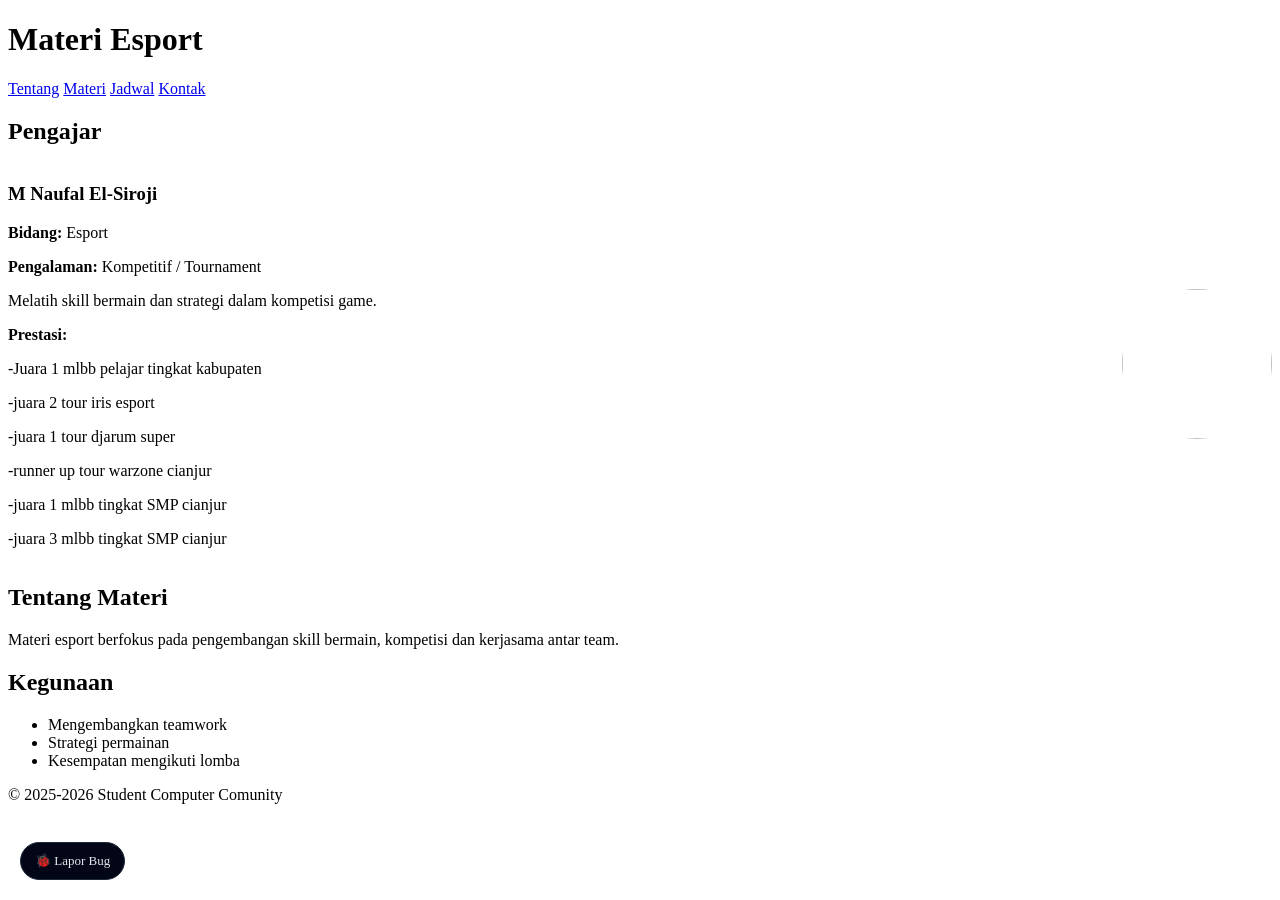
==== esport.html @ f27454fe "Add files via upload" ====
<!DOCTYPE html>

<html lang="id">
<head>
<meta charset="UTF-8">
<meta name="viewport" content="width=device-width, initial-scale=1.0">
<title>Materi Esport</title>
<link rel="stylesheet" href="style.css">
<style>
.profile { display:flex; align-items:center; gap:30px; flex-wrap:wrap; }
.profile-text { flex:1; }
.profile-img { width:150px; height:150px; border-radius:50%; object-fit:cover; }
</style>
</head>
<body>

<header>
<div class="container">
<h1>Materi Esport</h1>
<nav>
<a href="index.html">Tentang</a>
<a href="materi.html">Materi</a>
<a href="jadwal.html">Jadwal</a>
<a href="kontak.html">Kontak</a>
</nav>
</div>
</header>

<section class="section">
<div class="container">
<h2>Pengajar</h2>
<div class="profile">
<div class="profile-text">
<h3>M Naufal El-Siroji</h3>
<p><strong>Bidang:</strong> Esport</p>
<p><strong>Pengalaman:</strong> Kompetitif / Tournament</p>
<p>Melatih skill bermain dan strategi dalam kompetisi game.</p>
<p><strong>Prestasi:</strong>
	<p>-Juara 1 mlbb pelajar tingkat kabupaten</p>
<p>-juara 2 tour iris esport</p>
<p>-juara 1 tour djarum super </p>
<p>-runner up tour warzone cianjur</p>
<p>-juara 1 mlbb tingkat SMP cianjur</p>
<p>-juara 3 mlbb tingkat SMP cianjur</p>
</div>
<img src="aset/nopal.jpeg" class="profile-img">
</div>
</div>
</section>

<section class="section alt">
<div class="container">
<h2>Tentang Materi</h2>
<p>Materi esport berfokus pada pengembangan skill bermain, kompetisi dan kerjasama antar team.</p>
</div>
</section>

<section class="section">
<div class="container">
<h2>Kegunaan</h2>
<ul class="jadwal">
<li>Mengembangkan teamwork</li>
<li>Strategi permainan</li>
<li>Kesempatan mengikuti lomba</li>
</ul>
</div>
</section>
<!-- TOMBOL LAPOR BUG -->

<a href="https://wa.me/6285220540079?text=Halo%20saya%20ingin%20melaporkan%20bug%20di%20website%20SCC"
target="_blank"
class="bug-button">
🐞 Lapor Bug </a>

<style>
.bug-button {
    position: fixed;
    bottom: 20px;
    left: 20px;
    background: #020617;
    color: #e5e7eb;
    padding: 10px 14px;
    border-radius: 25px;
    border: 1px solid #1e293b;
    font-size: 13px;
    text-decoration: none;
    transition: 0.3s;
    z-index: 999;
}

/* HOVER */
.bug-button:hover {
    background: #38bdf8;
    color: #020617;
    transform: translateY(-2px);
}

/* KLIK */
.bug-button:active {
    transform: scale(0.95);
}
</style>

<footer>
    <p>© 2025-2026 Student Computer Comunity</p>
</footer>
</body>
</html>
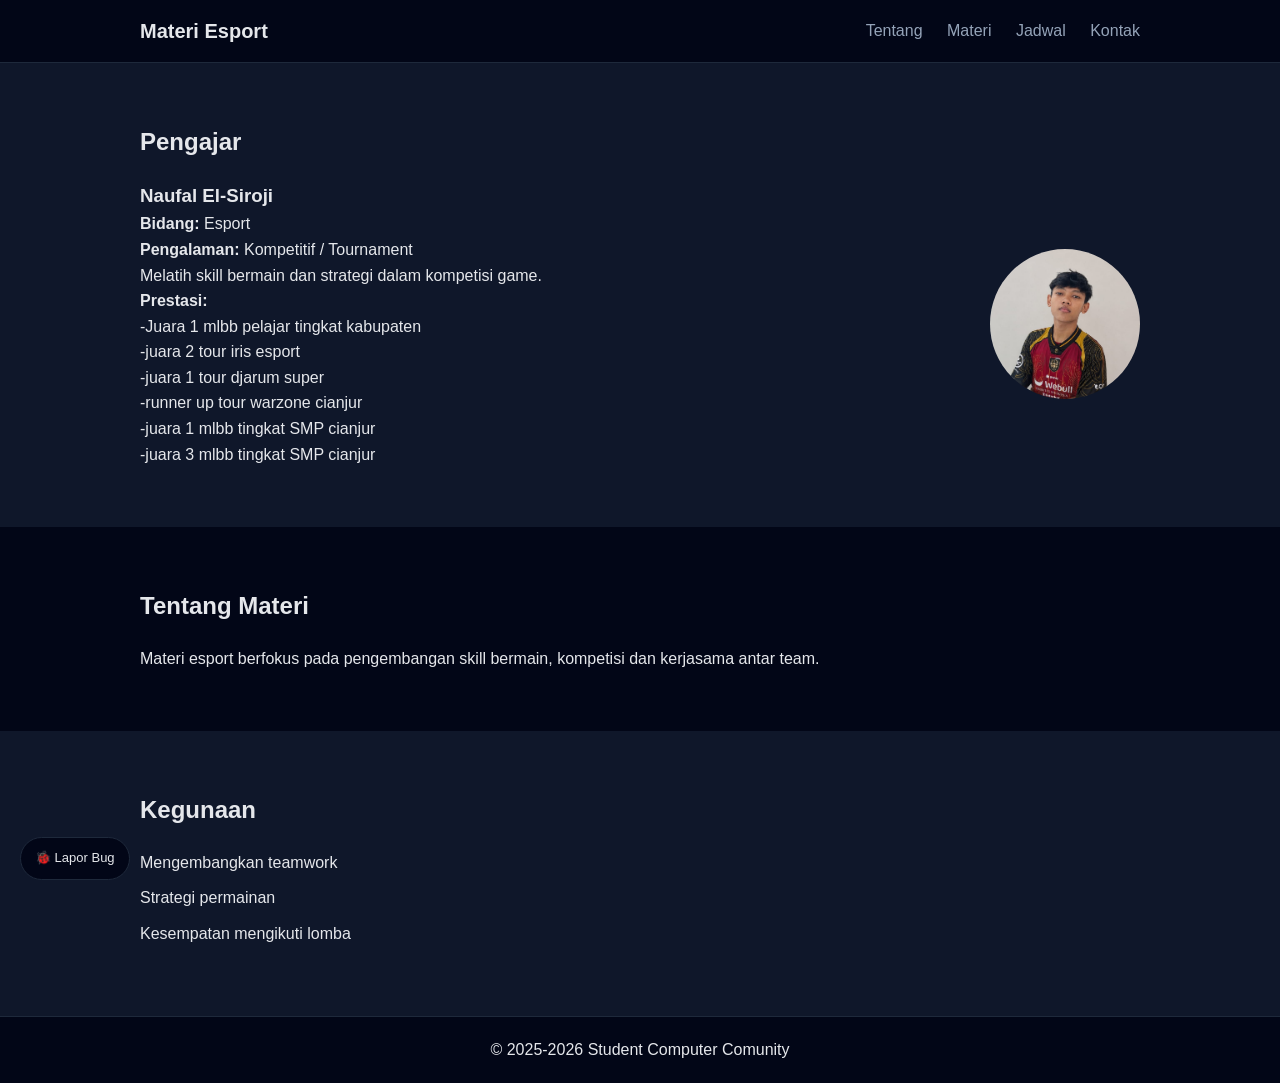
==== commit 0605f06a: "Add files via upload" ====
--- a/esport.html
+++ b/esport.html
@@ -31,7 +31,7 @@
 <h2>Pengajar</h2>
 <div class="profile">
 <div class="profile-text">
-<h3>M Naufal El-Siroji</h3>
+<h3> Naufal El-Siroji</h3>
 <p><strong>Bidang:</strong> Esport</p>
 <p><strong>Pengalaman:</strong> Kompetitif / Tournament</p>
 <p>Melatih skill bermain dan strategi dalam kompetisi game.</p>
--- a/style.css
+++ b/style.css
@@ -0,0 +1,358 @@
+* {
+    margin: 0;
+    padding: 0;
+    box-sizing: border-box;
+    font-family: "Segoe UI", Arial, sans-serif;
+}
+
+body {
+    background: #0f172a;
+    color: #e5e7eb;
+    line-height: 1.6;
+}
+
+/* container */
+.container {
+    width: 90%;
+    max-width: 1000px;
+    margin: auto;
+}
+
+/* header */
+header {
+    background: #020617;
+    border-bottom: 1px solid #1e293b;
+}
+
+header .container {
+    display: flex;
+    justify-content: space-between;
+    align-items: center;
+    padding: 15px 0;
+}
+
+header h1 {
+    font-size: 20px;
+}
+
+nav a {
+    margin-left: 20px;
+    text-decoration: none;
+    color: #94a3b8;
+    transition: 0.2s;
+}
+
+nav a:hover {
+    color: #38bdf8;
+}
+
+/* hero */
+.hero {
+    padding: 80px 0;
+    text-align: center;
+}
+
+.hero h2 {
+    font-size: 32px;
+    margin-bottom: 10px;
+}
+
+.hero p {
+    color: #94a3b8;
+}
+
+/* section */
+.section {
+    padding: 60px 0;
+}
+
+.section h2 {
+    margin-bottom: 20px;
+}
+
+.section.alt {
+    background: #020617;
+}
+
+/* section1 */
+.section1 {
+    padding: 60px 0;
+    text-align: center;
+}
+
+.section1 h2 {
+    margin-bottom: 20px;
+}
+
+.section1.alt {
+    background: #020617;
+}
+
+/* grid */
+.grid {
+    display: grid;
+    grid-template-columns: repeat(auto-fit, minmax(250px, 1fr));
+    gap: 10px;
+}
+
+/* card */
+.card {
+    background: #020617;
+    padding: 20px;
+    border-radius: 10px;
+    border: 1px solid #1e293b;
+    transition: 0.3s;
+}
+
+.card:hover {
+    transform: translateY(-5px);
+    border-color: #38bdf8;
+}
+
+/* card1 */
+.card1 {
+    background: #020617;
+    padding: 20px;
+    border-radius: 10px;
+    border: 1px solid #1e293b;
+    transition: 0.3s;
+}
+
+.card1:hover {
+    transform: translateY(-5px);
+    border-color: #38bdf8;
+}
+
+.profile-card img {
+width: 50%;
+height: 50px; /* dipendekin biar gak makan tempat */
+object-fit: cover;
+}
+
+/* jadwal */
+.jadwal li {
+    list-style: none;
+    margin: 10px 0;
+}
+
+.jadwal span {
+    display: inline-block;
+    width: 80px;
+    font-weight: bold;
+}
+
+/* footer */
+footer {
+    text-align: center;
+    padding: 20px;
+    background: #020617;
+    border-top: 1px solid #1e293b;
+}
+.link {
+    text-decoration: none;
+    color: inherit;
+    display: block;
+}
+
+.card {
+    cursor: pointer;
+}
+/* CARD */
+.profile-card {
+background: #020617;
+border-radius: 15px;
+width: 260px; /* diperkecil */
+border: 1px solid #1e293b;
+overflow: hidden;
+transition: 0.3s;
+}
+
+.profile-card:hover {
+transform: translateY(-5px);
+border-color: #38bdf8;
+}
+
+/* FOTO */
+.profile-card img {
+width: 100%;
+height: 250px; /* dipendekin biar gak makan tempat */
+object-fit: cover;
+}
+
+/* ISI */
+.profile-card .content {
+padding: 12px;
+font-size: 12px; /* kecil tapi masih kebaca */
+line-height: 1.4;
+}
+
+/* JUDUL */
+.profile-card h3 {
+font-size: 14px;
+margin-bottom: 6px;
+}
+
+/* PARAGRAF */
+.profile-card p {
+margin: 3px 0;
+}
+
+/* GRID BIAR GAK PANJANG KE BAWAH */
+.grid-info {
+display: grid;
+grid-template-columns: 1fr 1fr;
+gap: 8px;
+margin-top: 5px;
+}
+
+/* LIST */
+.profile-card ul {
+padding-left: 15px;
+margin: 3px 0;
+}
+
+.profile-card li {
+margin-bottom: 2px;
+font-size: 11px;
+}
+
+/* BIAR KIRI - KANAN */
+.profile-group {
+    display: flex;
+    justify-content: center;
+    gap: 30px;
+    flex-wrap: wrap;
+}
+
+.grid1 {
+    display: grid;
+    grid-template-columns: repeat(auto-fit, minmax(250px, 1fr));
+    gap: 15px;
+}
+
+.card1 img {
+    width: 100%;
+    height: 200px;
+    object-fit: cover;
+    border-radius: 10px;
+}
+
+.lightbox {
+    display: none;
+    position: fixed;
+    z-index: 999;
+    top: 0;
+    left: 0;
+    width: 100%;
+    height: 100%;
+    background: rgba(0,0,0,0.9);
+    justify-content: center;
+    align-items: center;
+}
+
+.lightbox-img {
+    max-width: 80%;
+    max-height: 80%;
+    border-radius: 10px;
+}
+
+.close {
+    position: absolute;
+    top: 20px;
+    right: 30px;
+    font-size: 30px;
+    color: white;
+    cursor: pointer;
+}
+
+.judul-kategori {
+    margin: 25px 0 10px;
+    font-size: 18px;
+}
+
+/* BARIS FOTO */
+.karya-row {
+    display: flex;
+    gap: 15px;
+    overflow-x: auto; /* bisa di scroll samping */
+    padding-bottom: 10px;
+}
+
+/* GAMBAR */
+.karya-row img {
+    width: 200px;
+    height: 140px;
+    object-fit: cover;
+    border-radius: 10px;
+    flex-shrink: 0;
+    cursor: pointer;
+    transition: 0.3s;
+}
+
+.karya-row img:hover {
+    transform: scale(1.05);
+
+}.karya-row::-webkit-scrollbar {
+    display: none;
+}
+
+.karya-item {
+    text-align: center;
+    flex-shrink: 0;
+}
+
+.karya-item p {
+    margin-top: 6px;
+    font-size: 12px;
+    color: #94a3b8;
+}
+
+.karya-wrapper {
+    position: relative;
+    display: flex;
+    align-items: center;
+}
+
+.karya-row {
+    display: flex;
+    gap: 15px;
+    overflow: hidden;
+    scroll-behavior: smooth;
+}
+
+/* tombol panah */
+.arrow {
+    background: rgba(0,0,0,0.6);
+    border: none;
+    color: white;
+    font-size: 20px;
+    padding: 10px;
+    cursor: pointer;
+    border-radius: 50%;
+    position: absolute;
+    z-index: 2;
+    transition: 0.3s;
+}
+
+.arrow:hover {
+    background: #38bdf8;
+}
+
+/* posisi */
+.arrow.left {
+    left: -10px;
+}
+
+.arrow.right {
+    right: -10px;
+}
+
+.card h3 {
+    margin-bottom: 10px;
+    color: #38bdf8;
+}
+
+.card p {
+    font-size: 14px;
+    margin: 4px 0;
+}
